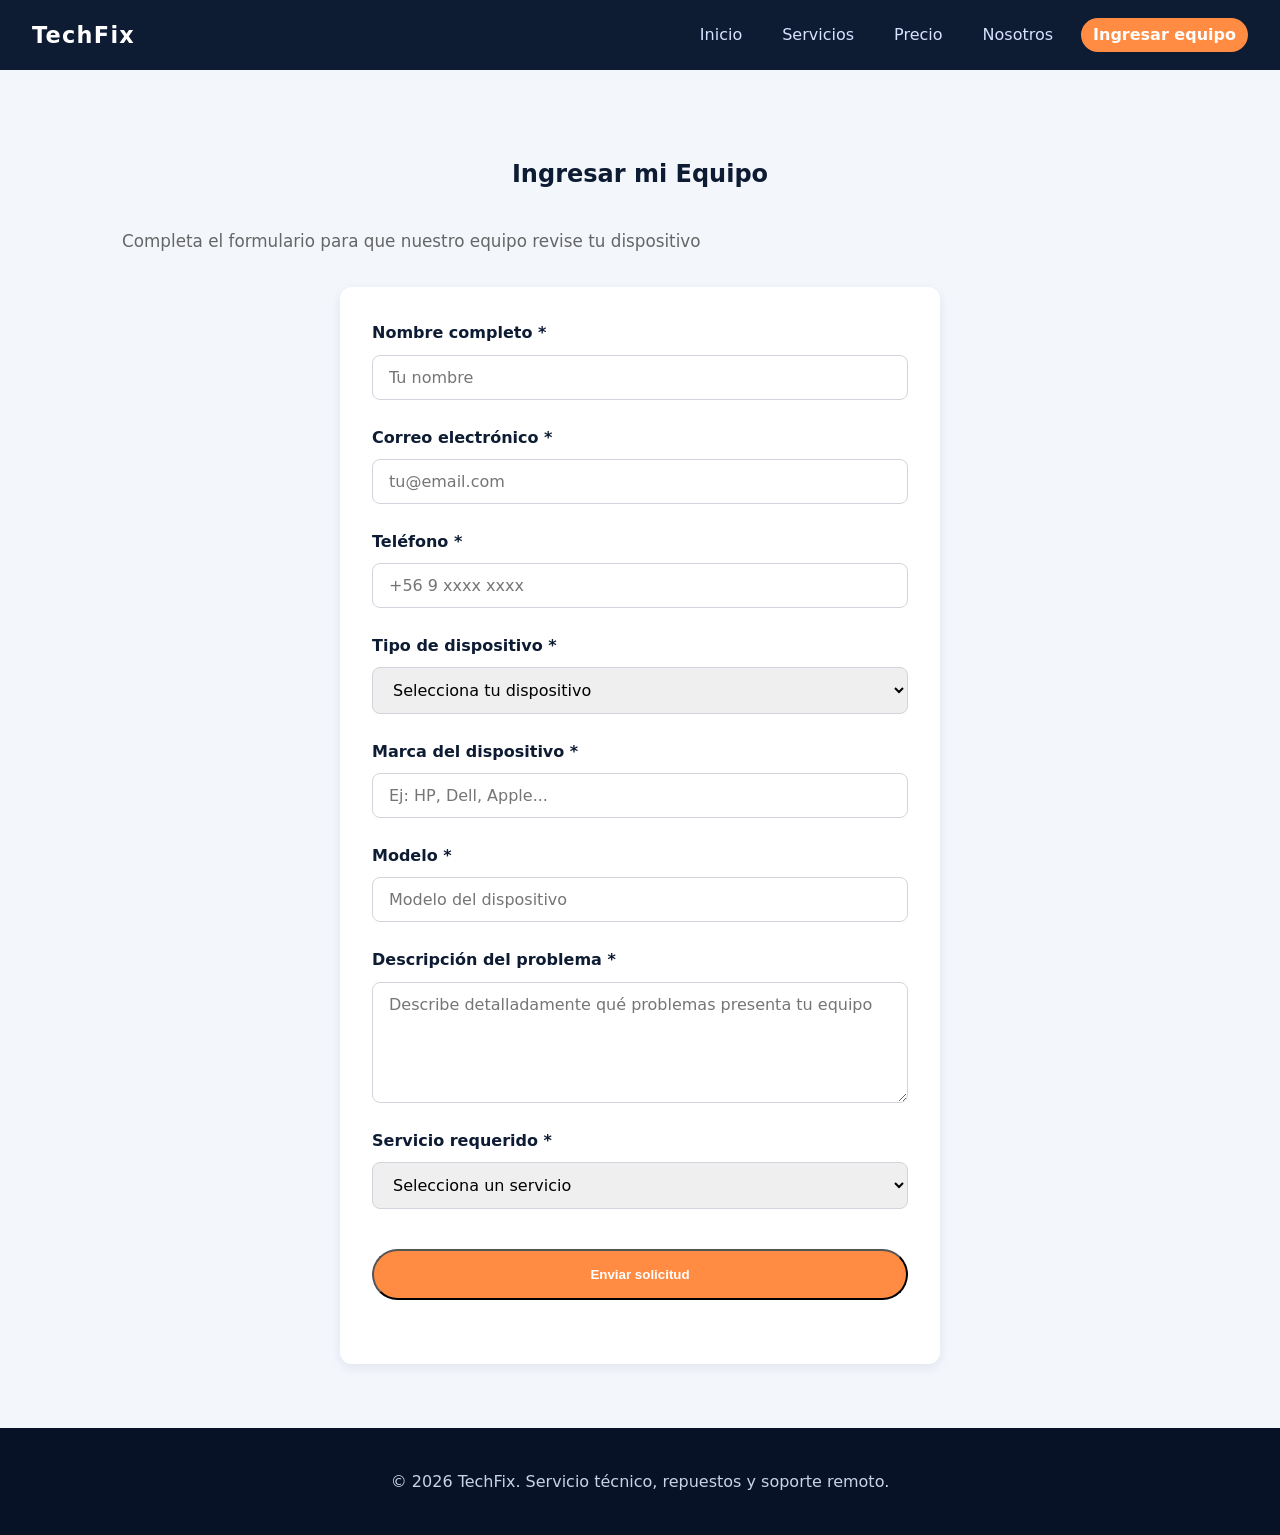
==== ingreso.html @ 47675768 "first commit" ====
<!DOCTYPE html>
<html lang="es">
<head>
  <meta charset="UTF-8">
  <meta name="viewport" content="width=device-width, initial-scale=1.0">
  <title>Ingresar Equipo - TechFix</title>
  <link rel="stylesheet" href="style.css">
</head>
<body>
  <header class="site-header">
    <div class="logo">TechFix</div>
    <nav class="main-nav">
      <ul>
        <li><a href="index.html#inicio">Inicio</a></li>
        <li><a href="index.html#servicios">Servicios</a></li>
        <li><a href="index.html#precio">Precio</a></li>
        <li><a href="index.html#nosotros">Nosotros</a></li>
        <li><a href="#ingresar-equipo" class="cta">Ingresar equipo</a></li>
      </ul>
    </nav>
  </header>

  <main>
    <section id="ingresar-equipo" class="section ingresar-page">
      <h1>Ingresar mi Equipo</h1>
      <p class="section-description">Completa el formulario para que nuestro equipo revise tu dispositivo</p>
      
      <form class="contact-form">
        <div class="form-group">
          <label for="nombre">Nombre completo *</label>
          <input type="text" id="nombre" name="nombre" required placeholder="Tu nombre">
        </div>

        <div class="form-group">
          <label for="email">Correo electrónico *</label>
          <input type="email" id="email" name="email" required placeholder="tu@email.com">
        </div>

        <div class="form-group">
          <label for="telefono">Teléfono *</label>
          <input type="tel" id="telefono" name="telefono" required placeholder="+56 9 xxxx xxxx">
        </div>

        <div class="form-group">
          <label for="dispositivo">Tipo de dispositivo *</label>
          <select id="dispositivo" name="dispositivo" required>
            <option value="">Selecciona tu dispositivo</option>
            <option value="notebook">Notebook</option>
            <option value="computador">Computador de Escritorio</option>
            <option value="tablet">Tablet</option>
            <option value="smartphone">Smartphone</option>
            <option value="impresora">Impresora</option>
            <option value="otro">Otro</option>
          </select>
        </div>

        <div class="form-group">
          <label for="marca">Marca del dispositivo *</label>
          <input type="text" id="marca" name="marca" required placeholder="Ej: HP, Dell, Apple...">
        </div>

        <div class="form-group">
          <label for="modelo">Modelo *</label>
          <input type="text" id="modelo" name="modelo" required placeholder="Modelo del dispositivo">
        </div>

        <div class="form-group">
          <label for="descripcion">Descripción del problema *</label>
          <textarea id="descripcion" name="descripcion" required placeholder="Describe detalladamente qué problemas presenta tu equipo" rows="5"></textarea>
        </div>

        <div class="form-group">
          <label for="servicio">Servicio requerido *</label>
          <select id="servicio" name="servicio" required>
            <option value="">Selecciona un servicio</option>
            <option value="diagnostico">Diagnóstico técnico</option>
            <option value="reparacion">Reparación</option>
            <option value="mantenimiento">Mantenimiento preventivo</option>
            <option value="actualizacion">Actualización de hardware</option>
            <option value="so">Instalación de SO</option>
            <option value="soporte-remoto">Soporte remoto</option>
          </select>
        </div>

        <button type="submit" class="button primary-btn">Enviar solicitud</button>
      </form>
    </section>
  </main>

  <footer class="site-footer">
    <p>&copy; 2026 TechFix. Servicio técnico, repuestos y soporte remoto.</p>
  </footer>

  <style>
    .ingresar-page h1 {
      text-align: center;
      color: #0d1b33;
      margin-bottom: 2rem;
    }

    .contact-form {
      max-width: 600px;
      margin: 0 auto;
      background: #ffffff;
      padding: 2rem;
      border-radius: 12px;
      box-shadow: 0 4px 12px rgba(22, 43, 86, 0.08);
    }

    .form-group {
      margin-bottom: 1.5rem;
      display: flex;
      flex-direction: column;
    }

    .form-group label {
      margin-bottom: 0.5rem;
      font-weight: 600;
      color: #0d1b33;
    }

    .form-group input,
    .form-group select,
    .form-group textarea {
      padding: 0.75rem 1rem;
      border: 1px solid #d1d5db;
      border-radius: 8px;
      font-family: inherit;
      font-size: 1rem;
      transition: border-color 0.3s ease;
    }

    .form-group input:focus,
    .form-group select:focus,
    .form-group textarea:focus {
      outline: none;
      border-color: #ff8c42;
      box-shadow: 0 0 0 3px rgba(255, 140, 66, 0.1);
    }

    .form-group textarea {
      resize: vertical;
    }

    .contact-form .primary-btn {
      width: 100%;
      margin-top: 1rem;
    }
  </style>
</body>
</html>
---- style.css ----
﻿* {
  box-sizing: border-box;
}

body {
  margin: 0;
  font-family: Inter, system-ui, -apple-system, BlinkMacSystemFont, "Segoe UI", sans-serif;
  background: #f3f6fb;
  color: #111827;
  line-height: 1.7;
}

a {
  color: inherit;
  text-decoration: none;
}

.site-header {
  display: flex;
  justify-content: space-between;
  align-items: center;
  padding: 1rem 2rem;
  background: #0d1b33;
  color: #ffffff;
  position: sticky;
  top: 0;
  z-index: 1000;
}

.logo {
  font-size: 1.4rem;
  font-weight: 700;
  letter-spacing: 0.08rem;
}

.main-nav ul {
  display: flex;
  flex-wrap: wrap;
  gap: 1rem;
  margin: 0;
  padding: 0;
  list-style: none;
}

.main-nav a {
  color: #d8e1ff;
  padding: 0.45rem 0.75rem;
  border-radius: 999px;
  transition: background 0.2s ease, color 0.2s ease;
}

.main-nav a:hover,
.main-nav a:focus {
  background: rgba(221, 229, 255, 0.13);
  color: #ffffff;
}

.main-nav .cta {
  background: #ff8c42;
  color: #ffffff;
  font-weight: 600;
}

.hero {
  position: relative;
  min-height: 72vh;
  display: flex;
  flex-direction: column;
  align-items: center;
  justify-content: center;
  padding: 4rem 2rem;
  text-align: center;
  background: linear-gradient(135deg, #0d1b33 0%, #13294d 48%, #1f3f7a 100%);
  background-attachment: fixed;
  color: #ffffff;
  overflow: hidden;
}

.hero-overlay {
  position: absolute;
  top: 0;
  left: 0;
  right: 0;
  bottom: 0;
  background: rgba(0, 0, 0, 0.3);
  z-index: 1;
}

.hero-content {
  max-width: 720px;
  z-index: 2;
  position: relative;
}

.hero h1 {
  font-size: clamp(2.5rem, 5vw, 4rem);
  margin: 0 0 1rem;
  font-weight: 700;
}

.hero-slogan {
  font-size: 1.5rem;
  font-weight: 600;
  margin: 0 0 1rem;
  color: #ff8c42;
}

.hero-description {
  margin: 0 auto 2rem;
  max-width: 640px;
  color: #d8e1ff;
  font-size: 1.05rem;
}

.primary-btn {
  display: inline-block;
  background: #ff8c42;
  color: #ffffff;
  padding: 1rem 2rem;
  border-radius: 999px;
  font-weight: 600;
  transition: all 0.3s ease;
  margin-bottom: 2rem;
}

.primary-btn:hover {
  background: #ff9e5a;
  transform: translateY(-2px);
  box-shadow: 0 8px 16px rgba(255, 140, 66, 0.3);
}

.trust-indicators {
  display: flex;
  justify-content: center;
  gap: 2.5rem;
  flex-wrap: wrap;
  z-index: 2;
  position: relative;
  margin-top: 2rem;
}

.indicator {
  display: flex;
  flex-direction: column;
  align-items: center;
  gap: 0.5rem;
}

.indicator-icon {
  font-size: 2.5rem;
  background: rgba(255, 140, 66, 0.2);
  width: 60px;
  height: 60px;
  display: flex;
  align-items: center;
  justify-content: center;
  border-radius: 50%;
  border: 2px solid #ff8c42;
}

.indicator p {
  margin: 0;
  font-weight: 500;
  color: #ffffff;
  font-size: 0.95rem;
}

.button {
  display: inline-block;
  background: #ff8c42;
  color: #ffffff;
  padding: 1rem 1.8rem;
  border-radius: 999px;
  font-weight: 600;
  transition: background 0.25s ease;
}

.button:hover {
  background: #ff9e5a;
}

.section {
  padding: 4rem 2rem;
  max-width: 1100px;
  margin: 0 auto;
}

.section h2 {
  margin-bottom: 1rem;
  font-size: 2rem;
  color: #0d1b33;
}

.section-description {
  color: #666;
  margin-bottom: 2rem;
  font-size: 1.05rem;
}

.service-card {
  transition: transform 0.3s ease, box-shadow 0.3s ease;
}

.service-card:hover {
  transform: translateY(-8px);
  box-shadow: 0 25px 50px rgba(22, 43, 86, 0.1);
}

.card-icon {
  font-size: 3rem;
  margin-bottom: 1rem;
}

.card-time {
  display: block;
  margin-top: 1rem;
  padding-top: 1rem;
  border-top: 1px solid #e5e7eb;
  font-weight: 600;
  color: #ff8c42;
  font-size: 0.9rem;
}

.cards {
  display: grid;
  grid-template-columns: repeat(auto-fit, minmax(220px, 1fr));
  gap: 1.25rem;
}

.card {
  background: #ffffff;
  border-radius: 18px;
  padding: 1.6rem;
  box-shadow: 0 18px 45px rgba(22, 43, 86, 0.06);
}

.card h3 {
  margin-top: 0;
  color: #0e2b5b;
}

.precios p,
.nosotros p,
.ingresar p {
  max-width: 720px;
}

.brands-grid {
  display: grid;
  grid-template-columns: repeat(auto-fit, minmax(120px, 1fr));
  gap: 1.5rem;
  margin-bottom: 2rem;
}

.brand-item {
  display: flex;
  flex-direction: column;
  align-items: center;
  justify-content: center;
  background: #ffffff;
  padding: 2rem 1rem;
  border-radius: 12px;
  box-shadow: 0 4px 12px rgba(22, 43, 86, 0.08);
  transition: all 0.3s ease;
  cursor: pointer;
}

.brand-item:hover {
  box-shadow: 0 8px 24px rgba(22, 43, 86, 0.15);
  transform: translateY(-4px);
  background: linear-gradient(135deg, #f3f6fb 0%, #e8f0fb 100%);
}

.brand-icon {
  font-size: 2.5rem;
  margin-bottom: 0.8rem;
}

.brand-item p {
  margin: 0;
  font-weight: 600;
  color: #0d1b33;
  font-size: 1rem;
}

.table-wrapper {
  overflow-x: auto;
}

.price-table {
  width: 100%;
  border-collapse: collapse;
  background: #ffffff;
  border-radius: 8px;
  overflow: hidden;
  box-shadow: 0 4px 12px rgba(22, 43, 86, 0.08);
}

.price-table thead {
  background: #0d1b33;
  color: #ffffff;
}

.price-table th {
  padding: 1.2rem;
  text-align: left;
  font-weight: 600;
  letter-spacing: 0.5px;
}

.price-table td {
  padding: 1rem 1.2rem;
  border-bottom: 1px solid #e5e7eb;
}

.price-table tbody tr:nth-child(even) {
  background: #f9fafb;
}

.price-table tbody tr:last-child td {
  border-bottom: none;
}

.price-table tbody tr:hover {
  background: #f3f6fb;
}

.secondary {
  background: #1f3f7a;
}

.site-footer {
  padding: 1.5rem 2rem;
  text-align: center;
  background: #081227;
  color: #c8d2e8;
}

@media (max-width: 760px) {
  .site-header {
    flex-direction: column;
    align-items: stretch;
    gap: 0.75rem;
  }

  .hero {
    padding: 3rem 1.2rem;
    min-height: 60vh;
  }

  .trust-indicators {
    gap: 1.5rem;
  }

  .indicator-icon {
    width: 50px;
    height: 50px;
    font-size: 1.8rem;
  }

  .cards {
    grid-template-columns: 1fr;
  }

  .brands-grid {
    grid-template-columns: repeat(2, 1fr);
  }

  .price-table th,
  .price-table td {
    padding: 0.75rem;
    font-size: 0.9rem;
  }
}
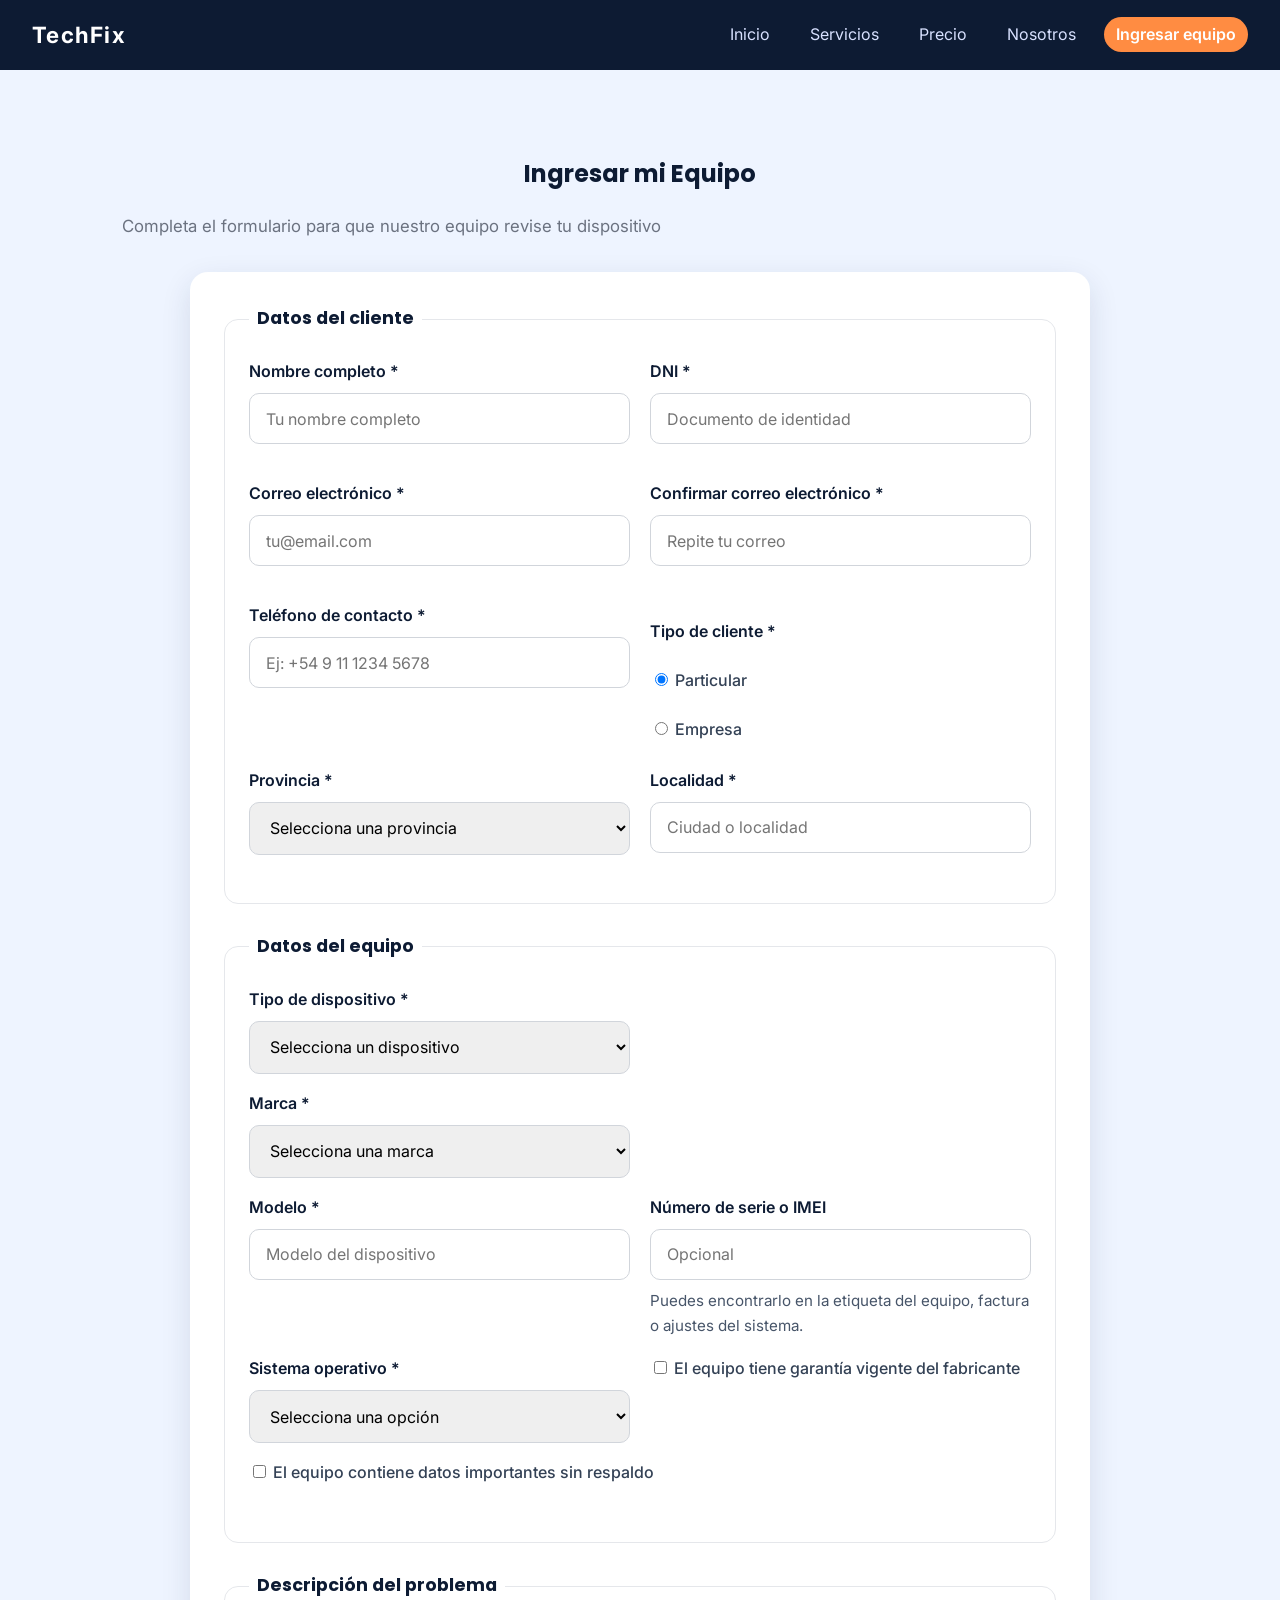
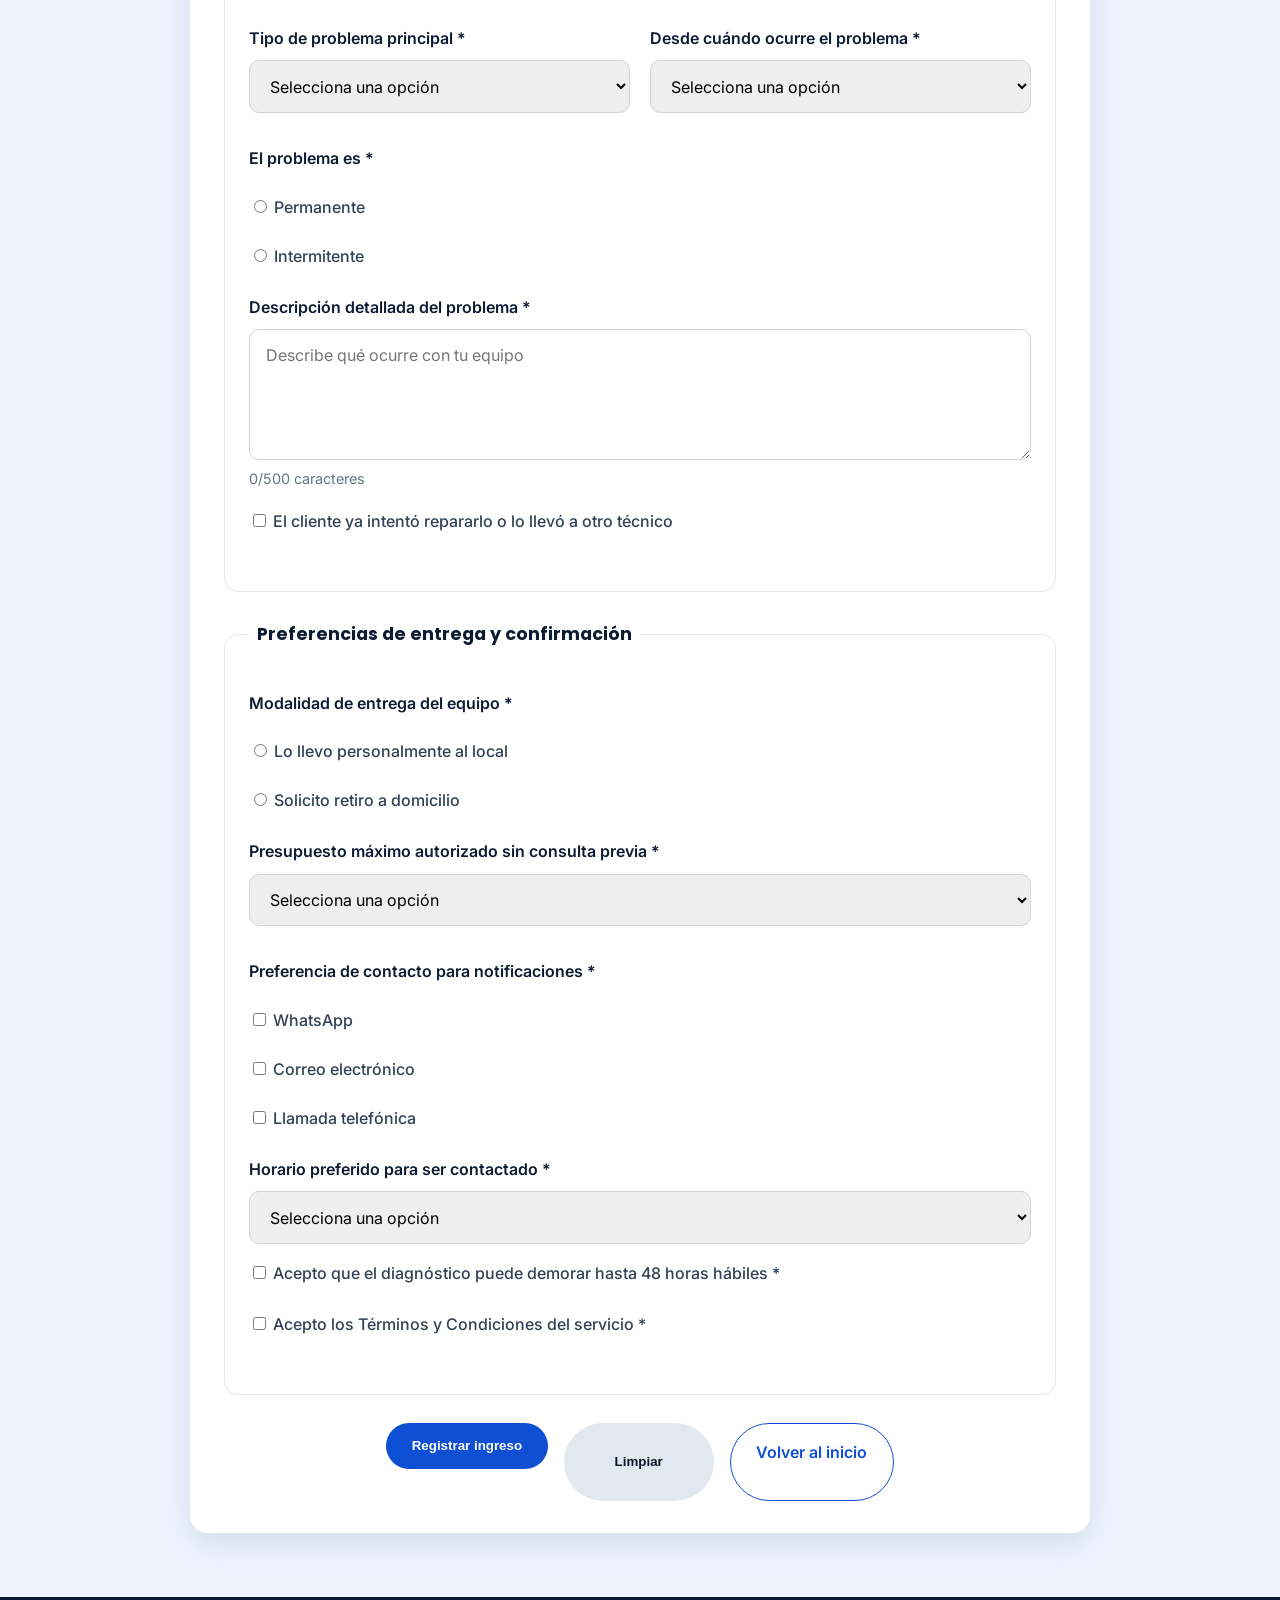
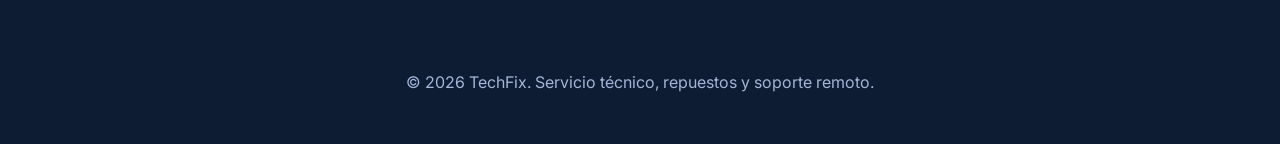
==== commit 5f53681f: "ETAPA2_COMMIT1: Corrección de formulario de Ingreso de Equipo." ====
--- a/ingreso.html
+++ b/ingreso.html
@@ -25,64 +25,289 @@
       <h1>Ingresar mi Equipo</h1>
       <p class="section-description">Completa el formulario para que nuestro equipo revise tu dispositivo</p>
       
-      <form class="contact-form">
-        <div class="form-group">
-          <label for="nombre">Nombre completo *</label>
-          <input type="text" id="nombre" name="nombre" required placeholder="Tu nombre">
+      <form class="contact-form" id="ingresoForm" novalidate>
+        <fieldset>
+          <legend>Datos del cliente</legend>
+
+          <div class="form-grid">
+            <div class="form-group">
+              <label for="nombre">Nombre completo *</label>
+              <input type="text" id="nombre" name="nombre" required placeholder="Tu nombre completo">
+            </div>
+
+            <div class="form-group">
+              <label for="dni">DNI *</label>
+              <input type="text" id="dni" name="dni" required placeholder="Documento de identidad">
+            </div>
+
+            <div class="form-group">
+              <label for="email">Correo electrónico *</label>
+              <input type="email" id="email" name="email" required placeholder="tu@email.com">
+            </div>
+
+            <div class="form-group">
+              <label for="confirm_email">Confirmar correo electrónico *</label>
+              <input type="email" id="confirm_email" name="confirm_email" required placeholder="Repite tu correo">
+            </div>
+
+            <div class="form-group">
+              <label for="telefono">Teléfono de contacto *</label>
+              <input type="tel" id="telefono" name="telefono" required placeholder="Ej: +54 9 11 1234 5678">
+            </div>
+
+            <div class="form-group form-radio-group">
+              <p>Tipo de cliente *</p>
+              <label><input type="radio" name="cliente_tipo" value="particular" checked> Particular</label>
+              <label><input type="radio" name="cliente_tipo" value="empresa"> Empresa</label>
+            </div>
+          </div>
+
+          <div class="conditional-field hidden" id="empresaFields">
+            <div class="form-grid">
+              <div class="form-group">
+                <label for="empresa_nombre">Nombre de la empresa *</label>
+                <input type="text" id="empresa_nombre" name="empresa_nombre" placeholder="Nombre de la empresa">
+              </div>
+              <div class="form-group">
+                <label for="empresa_cuit">CUIT *</label>
+                <input type="text" id="empresa_cuit" name="empresa_cuit" placeholder="XX-XXXXXXXX-X">
+              </div>
+            </div>
+          </div>
+
+          <div class="form-grid">
+            <div class="form-group">
+              <label for="provincia">Provincia *</label>
+              <select id="provincia" name="provincia" required>
+                <option value="">Selecciona una provincia</option>
+                <option>Buenos Aires</option>
+                <option>Catamarca</option>
+                <option>Chaco</option>
+                <option>Chubut</option>
+                <option>Córdoba</option>
+                <option>Corrientes</option>
+                <option>Entre Ríos</option>
+                <option>Formosa</option>
+                <option>Jujuy</option>
+                <option>La Pampa</option>
+                <option>Mendoza</option>
+                <option>Neuquén</option>
+              </select>
+            </div>
+            <div class="form-group">
+              <label for="localidad">Localidad *</label>
+              <input type="text" id="localidad" name="localidad" required placeholder="Ciudad o localidad">
+            </div>
+          </div>
+        </fieldset>
+
+        <fieldset>
+          <legend>Datos del equipo</legend>
+
+          <div class="form-grid">
+            <div class="form-group">
+              <label for="tipo_equipo">Tipo de dispositivo *</label>
+              <select id="tipo_equipo" name="tipo_equipo" required>
+                <option value="">Selecciona un dispositivo</option>
+                <option value="notebook">Notebook</option>
+                <option value="pc">Computador de escritorio</option>
+                <option value="impresora">Impresora</option>
+                <option value="tablet">Tablet</option>
+                <option value="movil">Teléfono móvil</option>
+                <option value="otro">Otro</option>
+              </select>
+            </div>
+
+            <div class="form-group conditional-field hidden" id="otroEquipoField">
+              <label for="otro_equipo">Especificar otro dispositivo *</label>
+              <input type="text" id="otro_equipo" name="otro_equipo" placeholder="Describe el dispositivo">
+            </div>
+          </div>
+
+          <div class="form-grid">
+            <div class="form-group">
+              <label for="marca_equipo">Marca *</label>
+              <select id="marca_equipo" name="marca_equipo" required>
+                <option value="">Selecciona una marca</option>
+                <option>HP</option>
+                <option>Dell</option>
+                <option>Lenovo</option>
+                <option>Apple</option>
+                <option>Samsung</option>
+                <option>Asus</option>
+                <option>Acer</option>
+                <option>Canon</option>
+                <option>Epson</option>
+                <option>Otra</option>
+              </select>
+            </div>
+
+            <div class="form-group conditional-field hidden" id="otraMarcaField">
+              <label for="otra_marca">Especificar marca *</label>
+              <input type="text" id="otra_marca" name="otra_marca" placeholder="Nombre de la marca">
+            </div>
+          </div>
+
+          <div class="form-grid">
+            <div class="form-group">
+              <label for="modelo">Modelo *</label>
+              <input type="text" id="modelo" name="modelo" required placeholder="Modelo del dispositivo">
+            </div>
+            <div class="form-group">
+              <label for="serie">Número de serie o IMEI</label>
+              <input type="text" id="serie" name="serie" placeholder="Opcional">
+              <small class="help-text">Puedes encontrarlo en la etiqueta del equipo, factura o ajustes del sistema.</small>
+            </div>
+          </div>
+
+          <div class="form-grid">
+            <div class="form-group">
+              <label for="so">Sistema operativo *</label>
+              <select id="so" name="so" required>
+                <option value="">Selecciona una opción</option>
+                <option>Windows 10</option>
+                <option>Windows 11</option>
+                <option>macOS</option>
+                <option>Linux</option>
+                <option>Android</option>
+                <option>iOS</option>
+                <option>No aplica / No sabe</option>
+              </select>
+            </div>
+            <div class="form-group form-checkbox-group">
+              <label><input type="checkbox" id="garantia" name="garantia"> El equipo tiene garantía vigente del fabricante</label>
+            </div>
+          </div>
+
+          <div class="conditional-field hidden" id="garantiaField">
+            <div class="form-group">
+              <label for="garantia_detalle">Número de orden de compra o fecha de compra *</label>
+              <input type="text" id="garantia_detalle" name="garantia_detalle" placeholder="Ej: Orden 12345 o 15/03/2024">
+            </div>
+          </div>
+
+          <div class="form-group form-checkbox-group">
+            <label><input type="checkbox" id="datos_importantes" name="datos_importantes"> El equipo contiene datos importantes sin respaldo</label>
+            <p class="help-text warning">TechFix no se responsabiliza por pérdida de datos. Es recomendable hacer respaldo antes de entregar el equipo.</p>
+          </div>
+        </fieldset>
+
+        <fieldset>
+          <legend>Descripción del problema</legend>
+
+          <div class="form-grid">
+            <div class="form-group">
+              <label for="problema_tipo">Tipo de problema principal *</label>
+              <select id="problema_tipo" name="problema_tipo" required>
+                <option value="">Selecciona una opción</option>
+                <option>No enciende</option>
+                <option>Pantalla dañada</option>
+                <option>Lentitud o rendimiento</option>
+                <option>Virus o malware</option>
+                <option>Problema de red o conectividad</option>
+                <option>Daño por líquido</option>
+                <option>Sonido</option>
+                <option>Otro</option>
+              </select>
+            </div>
+            <div class="form-group">
+              <label for="problema_tiempo">Desde cuándo ocurre el problema *</label>
+              <select id="problema_tiempo" name="problema_tiempo" required>
+                <option value="">Selecciona una opción</option>
+                <option>Hoy</option>
+                <option>Hace algunos días</option>
+                <option>Hace semanas</option>
+                <option>Hace meses</option>
+              </select>
+            </div>
+          </div>
+
+          <div class="form-group form-radio-group">
+            <p>El problema es *</p>
+            <label><input type="radio" name="problema_frecuencia" value="permanente" required> Permanente</label>
+            <label><input type="radio" name="problema_frecuencia" value="intermitente" required> Intermitente</label>
+          </div>
+
+          <div class="form-group">
+            <label for="problema_detalle">Descripción detallada del problema *</label>
+            <textarea id="problema_detalle" name="problema_detalle" rows="5" minlength="20" maxlength="500" required placeholder="Describe qué ocurre con tu equipo"></textarea>
+            <div class="counter"><span id="problema_count">0</span>/500 caracteres</div>
+          </div>
+
+          <div class="form-group form-checkbox-group">
+            <label><input type="checkbox" id="ya_intento" name="ya_intento"> El cliente ya intentó repararlo o lo llevó a otro técnico</label>
+          </div>
+
+          <div class="conditional-field hidden" id="intentoField">
+            <div class="form-group">
+              <label for="intento_detalle">Describe qué se hizo anteriormente</label>
+              <textarea id="intento_detalle" name="intento_detalle" rows="4" maxlength="300" placeholder="Describe los intentos de reparación anteriores"></textarea>
+              <div class="counter"><span id="intento_count">0</span>/300 caracteres</div>
+            </div>
+          </div>
+        </fieldset>
+
+        <fieldset>
+          <legend>Preferencias de entrega y confirmación</legend>
+
+          <div class="form-group form-radio-group">
+            <p>Modalidad de entrega del equipo *</p>
+            <label><input type="radio" name="entrega_modalidad" value="local" required> Lo llevo personalmente al local</label>
+            <label><input type="radio" name="entrega_modalidad" value="domicilio" required> Solicito retiro a domicilio</label>
+          </div>
+
+          <div class="conditional-field hidden" id="direccionField">
+            <div class="form-group">
+              <label for="direccion">Dirección completa *</label>
+              <input type="text" id="direccion" name="direccion" placeholder="Calle, número, piso, departamento">
+            </div>
+          </div>
+
+          <div class="form-group">
+            <label for="presupuesto">Presupuesto máximo autorizado sin consulta previa *</label>
+            <select id="presupuesto" name="presupuesto" required>
+              <option value="">Selecciona una opción</option>
+              <option>Hasta $5.000</option>
+              <option>Hasta $15.000</option>
+              <option>Hasta $30.000</option>
+              <option>Sin límite</option>
+              <option>Necesito consultar antes de aprobar cualquier gasto</option>
+            </select>
+          </div>
+
+          <div class="form-group form-checkbox-group contact-preference-group">
+            <p>Preferencia de contacto para notificaciones *</p>
+            <label><input type="checkbox" name="preferencia_contacto" value="whatsapp"> WhatsApp</label>
+            <label><input type="checkbox" name="preferencia_contacto" value="correo"> Correo electrónico</label>
+            <label><input type="checkbox" name="preferencia_contacto" value="llamada"> Llamada telefónica</label>
+            <p class="help-text warning" id="preferenciaWarning">Selecciona al menos una forma de contacto.</p>
+          </div>
+
+          <div class="form-group">
+            <label for="horario_contacto">Horario preferido para ser contactado *</label>
+            <select id="horario_contacto" name="horario_contacto" required>
+              <option value="">Selecciona una opción</option>
+              <option>mañana 9 a 12</option>
+              <option>tarde 12 a 17</option>
+              <option>tarde-noche 17 a 20</option>
+              <option>indistinto</option>
+            </select>
+          </div>
+
+          <div class="form-group form-checkbox-group">
+            <label><input type="checkbox" id="acepta_diagnostico" name="acepta_diagnostico" required> Acepto que el diagnóstico puede demorar hasta 48 horas hábiles *</label>
+          </div>
+
+          <div class="form-group form-checkbox-group">
+            <label><input type="checkbox" id="acepta_terminos" name="acepta_terminos" required> Acepto los <a href="#" target="_blank">Términos y Condiciones</a> del servicio *</label>
+          </div>
+        </fieldset>
+
+        <div class="form-actions">
+          <button type="submit" class="button primary-btn">Registrar ingreso</button>
+          <button type="reset" class="button secondary-btn">Limpiar</button>
+          <a href="index.html" class="button link-btn">Volver al inicio</a>
         </div>
-
-        <div class="form-group">
-          <label for="email">Correo electrónico *</label>
-          <input type="email" id="email" name="email" required placeholder="tu@email.com">
-        </div>
-
-        <div class="form-group">
-          <label for="telefono">Teléfono *</label>
-          <input type="tel" id="telefono" name="telefono" required placeholder="+56 9 xxxx xxxx">
-        </div>
-
-        <div class="form-group">
-          <label for="dispositivo">Tipo de dispositivo *</label>
-          <select id="dispositivo" name="dispositivo" required>
-            <option value="">Selecciona tu dispositivo</option>
-            <option value="notebook">Notebook</option>
-            <option value="computador">Computador de Escritorio</option>
-            <option value="tablet">Tablet</option>
-            <option value="smartphone">Smartphone</option>
-            <option value="impresora">Impresora</option>
-            <option value="otro">Otro</option>
-          </select>
-        </div>
-
-        <div class="form-group">
-          <label for="marca">Marca del dispositivo *</label>
-          <input type="text" id="marca" name="marca" required placeholder="Ej: HP, Dell, Apple...">
-        </div>
-
-        <div class="form-group">
-          <label for="modelo">Modelo *</label>
-          <input type="text" id="modelo" name="modelo" required placeholder="Modelo del dispositivo">
-        </div>
-
-        <div class="form-group">
-          <label for="descripcion">Descripción del problema *</label>
-          <textarea id="descripcion" name="descripcion" required placeholder="Describe detalladamente qué problemas presenta tu equipo" rows="5"></textarea>
-        </div>
-
-        <div class="form-group">
-          <label for="servicio">Servicio requerido *</label>
-          <select id="servicio" name="servicio" required>
-            <option value="">Selecciona un servicio</option>
-            <option value="diagnostico">Diagnóstico técnico</option>
-            <option value="reparacion">Reparación</option>
-            <option value="mantenimiento">Mantenimiento preventivo</option>
-            <option value="actualizacion">Actualización de hardware</option>
-            <option value="so">Instalación de SO</option>
-            <option value="soporte-remoto">Soporte remoto</option>
-          </select>
-        </div>
-
-        <button type="submit" class="button primary-btn">Enviar solicitud</button>
       </form>
     </section>
   </main>
@@ -95,25 +320,48 @@
     .ingresar-page h1 {
       text-align: center;
       color: #0d1b33;
-      margin-bottom: 2rem;
+      margin-bottom: 1rem;
+      font-family: 'Poppins', sans-serif;
     }
 
     .contact-form {
-      max-width: 600px;
+      max-width: 900px;
       margin: 0 auto;
       background: #ffffff;
       padding: 2rem;
-      border-radius: 12px;
-      box-shadow: 0 4px 12px rgba(22, 43, 86, 0.08);
+      border-radius: 18px;
+      box-shadow: 0 10px 30px rgba(22, 43, 86, 0.12);
+    }
+
+    .contact-form fieldset {
+      border: 1px solid #e5e7eb;
+      border-radius: 14px;
+      padding: 1.5rem 1.5rem 2rem;
+      margin-bottom: 1.75rem;
+    }
+
+    .contact-form legend {
+      font-family: 'Poppins', sans-serif;
+      font-size: 1.1rem;
+      font-weight: 700;
+      color: #0d1b33;
+      padding: 0 0.5rem;
+    }
+
+    .form-grid {
+      display: grid;
+      grid-template-columns: repeat(2, minmax(220px, 1fr));
+      gap: 1.25rem;
     }
 
     .form-group {
-      margin-bottom: 1.5rem;
       display: flex;
       flex-direction: column;
-    }
-
-    .form-group label {
+      margin-bottom: 1rem;
+    }
+
+    .form-group label,
+    .form-group p {
       margin-bottom: 0.5rem;
       font-weight: 600;
       color: #0d1b33;
@@ -122,12 +370,12 @@
     .form-group input,
     .form-group select,
     .form-group textarea {
-      padding: 0.75rem 1rem;
+      padding: 0.9rem 1rem;
       border: 1px solid #d1d5db;
-      border-radius: 8px;
+      border-radius: 10px;
       font-family: inherit;
       font-size: 1rem;
-      transition: border-color 0.3s ease;
+      transition: border-color 0.25s ease, box-shadow 0.25s ease;
     }
 
     .form-group input:focus,
@@ -135,17 +383,220 @@
     .form-group textarea:focus {
       outline: none;
       border-color: #ff8c42;
-      box-shadow: 0 0 0 3px rgba(255, 140, 66, 0.1);
+      box-shadow: 0 0 0 3px rgba(255, 140, 66, 0.12);
     }
 
     .form-group textarea {
       resize: vertical;
-    }
-
-    .contact-form .primary-btn {
-      width: 100%;
-      margin-top: 1rem;
+      min-height: 120px;
+    }
+
+    .form-radio-group,
+    .form-checkbox-group {
+      display: grid;
+      gap: 0.85rem;
+      margin-bottom: 1rem;
+    }
+
+    .form-radio-group label,
+    .form-checkbox-group label {
+      font-weight: 500;
+      color: #334155;
+    }
+
+    .conditional-field.hidden {
+      display: none;
+    }
+
+    .help-text {
+      margin-top: 0.5rem;
+      color: #475569;
+      font-size: 0.95rem;
+    }
+
+    .help-text.warning {
+      color: #b45309;
+      display: none;
+    }
+
+    #preferenciaWarning {
+      display: none;
+    }
+
+    .counter {
+      margin-top: 0.45rem;
+      font-size: 0.9rem;
+      color: #64748b;
+    }
+
+    .form-actions {
+      display: flex;
+      flex-wrap: wrap;
+      gap: 1rem;
+      justify-content: center;
+      margin-top: 1.5rem;
+    }
+
+    .button.primary-btn,
+    .button.secondary-btn,
+    .button.link-btn {
+      padding: 0.95rem 1.6rem;
+      border-radius: 999px;
+      font-weight: 600;
+      border: none;
+      cursor: pointer;
+      text-align: center;
+      min-width: 150px;
+    }
+
+    .button.primary-btn {
+      background: #0f4fd4;
+      color: #ffffff;
+    }
+
+    .button.primary-btn:hover {
+      background: #0b3fb8;
+    }
+
+    .button.secondary-btn {
+      background: #e2e8f0;
+      color: #0f172a;
+    }
+
+    .button.secondary-btn:hover {
+      background: #cbd5e1;
+    }
+
+    .button.link-btn {
+      background: transparent;
+      color: #0f4fd4;
+      border: 1px solid #0f4fd4;
+    }
+
+    .button.link-btn:hover {
+      background: rgba(15, 79, 212, 0.08);
+    }
+
+    @media (max-width: 860px) {
+      .form-grid {
+        grid-template-columns: 1fr;
+      }
+    }
+
+    @media (max-width: 620px) {
+      .contact-form {
+        padding: 1.5rem;
+      }
+
+      .form-actions {
+        flex-direction: column;
+      }
     }
   </style>
+
+  <script>
+    document.addEventListener('DOMContentLoaded', function () {
+      const clienteRadios = document.querySelectorAll('input[name="cliente_tipo"]');
+      const empresaFields = document.getElementById('empresaFields');
+      const tipoEquipo = document.getElementById('tipo_equipo');
+      const otroEquipoField = document.getElementById('otroEquipoField');
+      const marcaEquipo = document.getElementById('marca_equipo');
+      const otraMarcaField = document.getElementById('otraMarcaField');
+      const garantia = document.getElementById('garantia');
+      const garantiaField = document.getElementById('garantiaField');
+      const yaIntento = document.getElementById('ya_intento');
+      const intentoField = document.getElementById('intentoField');
+      const entregaRadios = document.querySelectorAll('input[name="entrega_modalidad"]');
+      const direccionField = document.getElementById('direccionField');
+      const problemaDetalle = document.getElementById('problema_detalle');
+      const problemaCount = document.getElementById('problema_count');
+      const intentoDetalle = document.getElementById('intento_detalle');
+      const intentoCount = document.getElementById('intento_count');
+      const form = document.getElementById('ingresoForm');
+      const contactoChecks = document.querySelectorAll('input[name="preferencia_contacto"]');
+      const preferenciaWarning = document.getElementById('preferenciaWarning');
+
+      function toggleEmpresaFields() {
+        const esEmpresa = document.querySelector('input[name="cliente_tipo"]:checked').value === 'empresa';
+        empresaFields.classList.toggle('hidden', !esEmpresa);
+        empresaFields.querySelectorAll('input').forEach(input => {
+          input.required = esEmpresa;
+        });
+      }
+
+      function toggleOtroEquipo() {
+        const mostrar = tipoEquipo.value === 'otro';
+        otroEquipoField.classList.toggle('hidden', !mostrar);
+        document.getElementById('otro_equipo').required = mostrar;
+      }
+
+      function toggleOtraMarca() {
+        const mostrar = marcaEquipo.value === 'Otra';
+        otraMarcaField.classList.toggle('hidden', !mostrar);
+        document.getElementById('otra_marca').required = mostrar;
+      }
+
+      function toggleGarantiaField() {
+        garantiaField.classList.toggle('hidden', !garantia.checked);
+        document.getElementById('garantia_detalle').required = garantia.checked;
+      }
+
+      function toggleIntentoField() {
+        intentoField.classList.toggle('hidden', !yaIntento.checked);
+        document.getElementById('intento_detalle').required = false;
+      }
+
+      function toggleDireccionField() {
+        const domicilio = document.querySelector('input[name="entrega_modalidad"]:checked')?.value === 'domicilio';
+        direccionField.classList.toggle('hidden', !domicilio);
+        document.getElementById('direccion').required = domicilio;
+      }
+
+      function updateCounter(textarea, counter) {
+        counter.textContent = textarea.value.length;
+      }
+
+      clienteRadios.forEach(radio => radio.addEventListener('change', toggleEmpresaFields));
+      tipoEquipo.addEventListener('change', toggleOtroEquipo);
+      marcaEquipo.addEventListener('change', toggleOtraMarca);
+      garantia.addEventListener('change', toggleGarantiaField);
+      yaIntento.addEventListener('change', toggleIntentoField);
+      entregaRadios.forEach(radio => radio.addEventListener('change', toggleDireccionField));
+      problemaDetalle.addEventListener('input', () => updateCounter(problemaDetalle, problemaCount));
+      intentoDetalle.addEventListener('input', () => updateCounter(intentoDetalle, intentoCount));
+
+      updateCounter(problemaDetalle, problemaCount);
+      updateCounter(intentoDetalle, intentoCount);
+      toggleEmpresaFields();
+      toggleOtroEquipo();
+      toggleOtraMarca();
+      toggleGarantiaField();
+      toggleIntentoField();
+      toggleDireccionField();
+
+      form.addEventListener('submit', function (event) {
+        const email = document.getElementById('email');
+        const confirmEmail = document.getElementById('confirm_email');
+        const contactoSeleccionado = Array.from(contactoChecks).some(input => input.checked);
+
+        if (email.value !== confirmEmail.value) {
+          confirmEmail.setCustomValidity('Los correos electrónicos no coinciden.');
+        } else {
+          confirmEmail.setCustomValidity('');
+        }
+
+        if (!contactoSeleccionado) {
+          preferenciaWarning.style.display = 'block';
+        } else {
+          preferenciaWarning.style.display = 'none';
+        }
+
+        if (!form.checkValidity() || !contactoSeleccionado) {
+          event.preventDefault();
+          form.reportValidity();
+        }
+      });
+    });
+  </script>
 </body>
 </html>
--- a/style.css
+++ b/style.css
@@ -1,12 +1,28 @@
-﻿* {
+﻿@import url('https://fonts.googleapis.com/css2?family=Inter:wght@400;500;600;700&family=Poppins:wght@500;600;700&display=swap');
+
+:root {
+  --color-primary: #0d1b33;
+  --color-secondary: #0f4fd4;
+  --color-accent: #ff8c42;
+  --color-surface: #ffffff;
+  --color-surface-alt: #f8fbff;
+  --color-text: #111827;
+  --color-text-muted: #6b7280;
+  --color-border: #d1d5db;
+  --color-bg: #eef4ff;
+  --font-heading: 'Poppins', sans-serif;
+  --font-body: 'Inter', system-ui, -apple-system, BlinkMacSystemFont, 'Segoe UI', sans-serif;
+}
+
+* {
   box-sizing: border-box;
 }
 
 body {
   margin: 0;
-  font-family: Inter, system-ui, -apple-system, BlinkMacSystemFont, "Segoe UI", sans-serif;
-  background: #f3f6fb;
-  color: #111827;
+  font-family: var(--font-body);
+  background: var(--color-bg);
+  color: var(--color-text);
   line-height: 1.7;
 }
 
@@ -20,7 +36,7 @@
   justify-content: space-between;
   align-items: center;
   padding: 1rem 2rem;
-  background: #0d1b33;
+  background: var(--color-primary);
   color: #ffffff;
   position: sticky;
   top: 0;
@@ -56,7 +72,7 @@
 }
 
 .main-nav .cta {
-  background: #ff8c42;
+  background: var(--color-accent);
   color: #ffffff;
   font-weight: 600;
 }
@@ -70,8 +86,9 @@
   justify-content: center;
   padding: 4rem 2rem;
   text-align: center;
-  background: linear-gradient(135deg, #0d1b33 0%, #13294d 48%, #1f3f7a 100%);
-  background-attachment: fixed;
+  background-image: linear-gradient(135deg, rgba(13, 27, 51, 0.78), rgba(19, 41, 77, 0.78)), url('https://images.unsplash.com/photo-1518770660439-4636190af475?auto=format&fit=crop&w=1400&q=80');
+  background-size: cover;
+  background-position: center;
   color: #ffffff;
   overflow: hidden;
 }
@@ -188,11 +205,12 @@
 .section h2 {
   margin-bottom: 1rem;
   font-size: 2rem;
-  color: #0d1b33;
+  color: var(--color-primary);
+  font-family: var(--font-heading);
 }
 
 .section-description {
-  color: #666;
+  color: var(--color-text-muted);
   margin-bottom: 2rem;
   font-size: 1.05rem;
 }
@@ -228,10 +246,16 @@
 }
 
 .card {
-  background: #ffffff;
+  background: var(--color-surface);
   border-radius: 18px;
   padding: 1.6rem;
   box-shadow: 0 18px 45px rgba(22, 43, 86, 0.06);
+  transition: transform 0.3s ease, box-shadow 0.3s ease;
+}
+
+.card:hover {
+  transform: translateY(-6px);
+  box-shadow: 0 28px 55px rgba(22, 43, 86, 0.14);
 }
 
 .card h3 {
@@ -271,6 +295,132 @@
   background: linear-gradient(135deg, #f3f6fb 0%, #e8f0fb 100%);
 }
 
+.testimonial-grid {
+  display: grid;
+  grid-template-columns: repeat(auto-fit, minmax(260px, 1fr));
+  gap: 1.5rem;
+}
+
+.testimonial-card {
+  background: var(--color-surface);
+  padding: 1.8rem;
+  border-radius: 18px;
+  border: 1px solid rgba(13, 27, 51, 0.08);
+  box-shadow: 0 18px 45px rgba(22, 43, 86, 0.05);
+  transition: transform 0.3s ease, box-shadow 0.3s ease;
+}
+
+.testimonial-card:hover {
+  transform: translateY(-5px);
+  box-shadow: 0 25px 55px rgba(22, 43, 86, 0.12);
+}
+
+.testimonial-meta {
+  display: flex;
+  flex-direction: column;
+  gap: 0.35rem;
+  margin-bottom: 1rem;
+}
+
+.testimonial-meta strong {
+  display: block;
+  font-family: var(--font-heading);
+  color: var(--color-primary);
+}
+
+.testimonial-comment {
+  color: var(--color-text-muted);
+  margin-bottom: 1rem;
+}
+
+.testimonial-rating {
+  display: flex;
+  gap: 0.25rem;
+  color: var(--color-accent);
+}
+
+.footer-grid {
+  display: grid;
+  grid-template-columns: repeat(4, minmax(180px, 1fr));
+  gap: 1.5rem;
+  align-items: flex-start;
+}
+
+.footer-col {
+  color: #ffffff;
+}
+
+.footer-logo {
+  display: flex;
+  align-items: center;
+  gap: 0.75rem;
+  margin-bottom: 1rem;
+}
+
+.footer-logo span {
+  display: inline-flex;
+  align-items: center;
+  justify-content: center;
+  width: 42px;
+  height: 42px;
+  border-radius: 50%;
+  background: rgba(255, 140, 66, 0.2);
+  color: #ffffff;
+  font-weight: 700;
+}
+
+.footer-col h3 {
+  margin-bottom: 1rem;
+  font-size: 1.05rem;
+}
+
+.footer-item,
+.footer-link,
+.social-links a {
+  display: block;
+  color: #d8e1ff;
+  margin-bottom: 0.65rem;
+  text-decoration: none;
+}
+
+.footer-item strong {
+  color: #ffffff;
+}
+
+.social-links {
+  display: flex;
+  gap: 0.75rem;
+  flex-wrap: wrap;
+}
+
+.social-links a {
+  width: 36px;
+  height: 36px;
+  display: inline-flex;
+  align-items: center;
+  justify-content: center;
+  border-radius: 50%;
+  background: rgba(255, 255, 255, 0.12);
+}
+
+.site-footer {
+  padding: 3rem 2rem;
+  background: var(--color-primary);
+  color: #d8e1ff;
+}
+
+.site-footer p {
+  margin: 1.5rem 0 0;
+  color: #a4b5d7;
+  text-align: center;
+}
+
+.section {
+  padding: 4rem 2rem;
+  max-width: 1100px;
+  margin: 0 auto;
+}
+
 .brand-icon {
   font-size: 2.5rem;
   margin-bottom: 0.8rem;
@@ -329,11 +479,10 @@
   background: #1f3f7a;
 }
 
-.site-footer {
-  padding: 1.5rem 2rem;
-  text-align: center;
-  background: #081227;
-  color: #c8d2e8;
+@media (max-width: 980px) {
+  .footer-grid {
+    grid-template-columns: repeat(2, minmax(180px, 1fr));
+  }
 }
 
 @media (max-width: 760px) {
@@ -358,12 +507,17 @@
     font-size: 1.8rem;
   }
 
-  .cards {
+  .cards,
+  .testimonial-grid {
     grid-template-columns: 1fr;
   }
 
   .brands-grid {
     grid-template-columns: repeat(2, 1fr);
+  }
+
+  .footer-grid {
+    grid-template-columns: 1fr;
   }
 
   .price-table th,
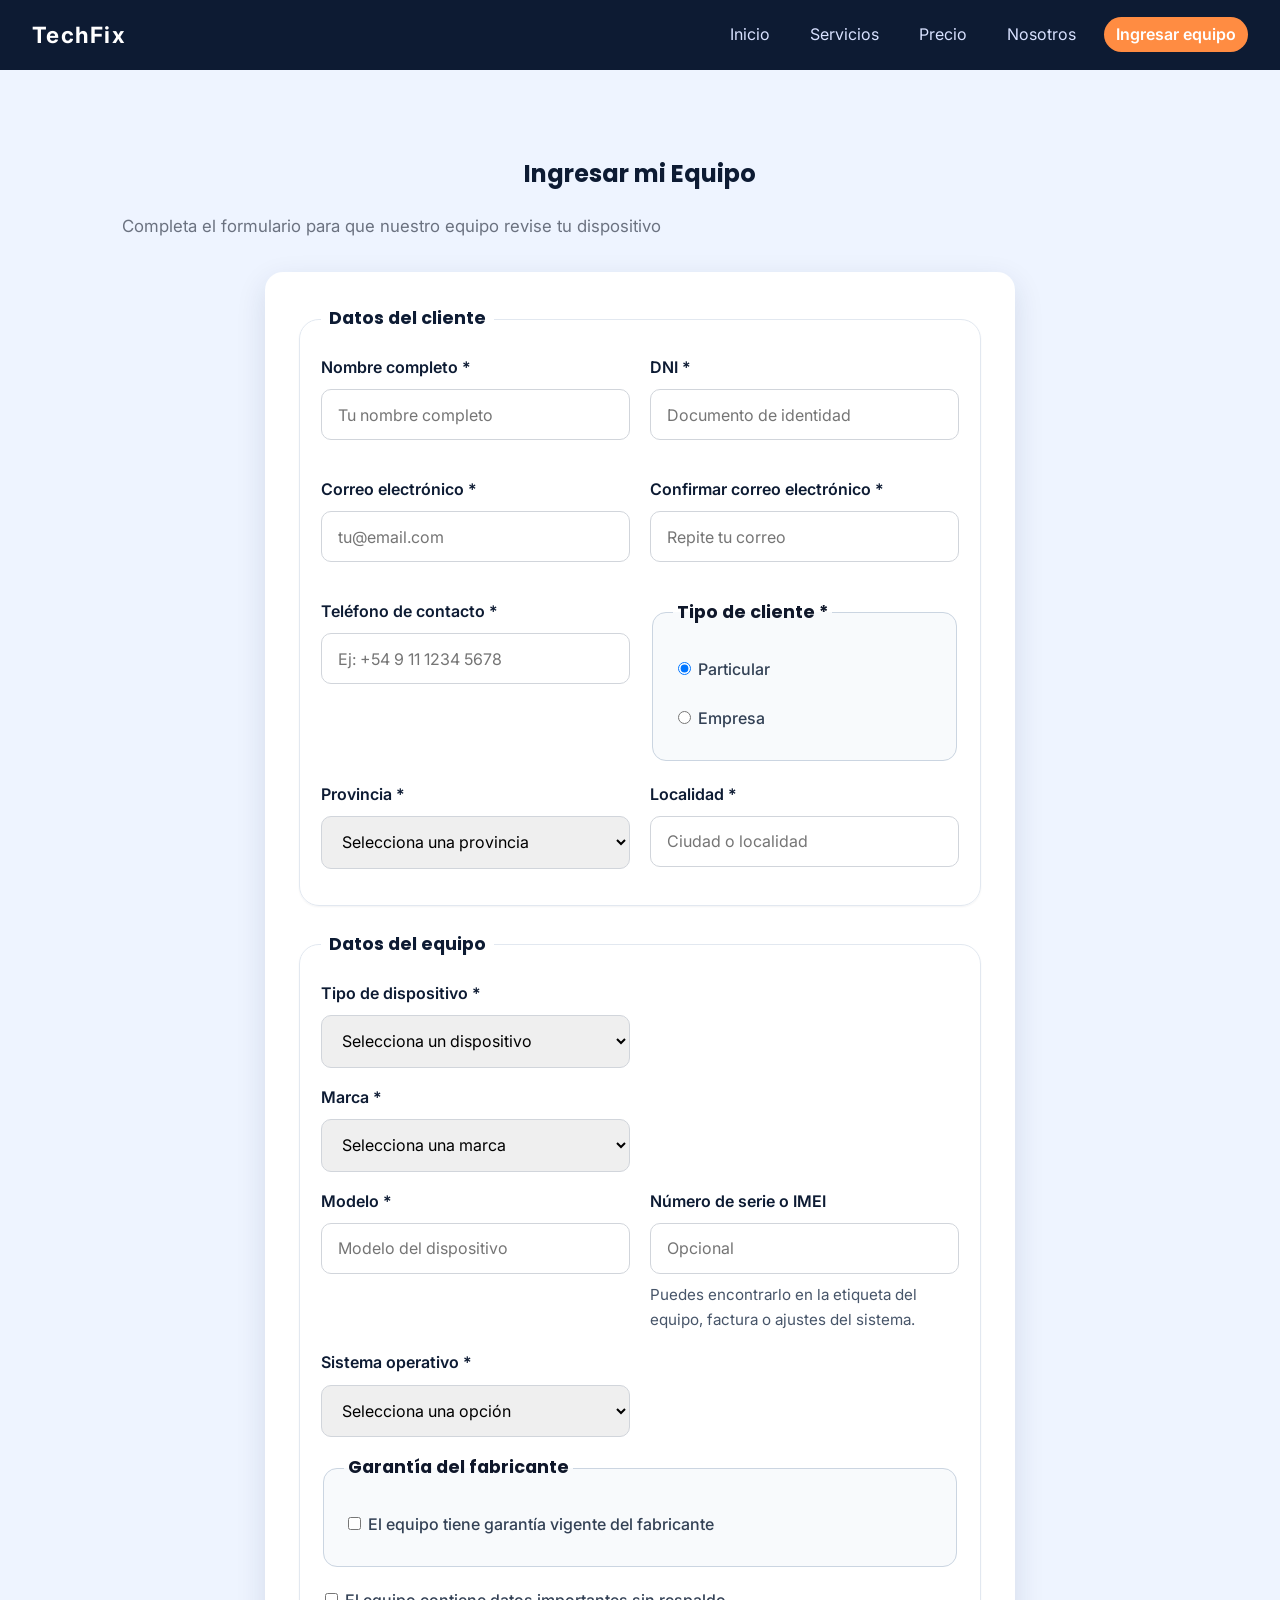
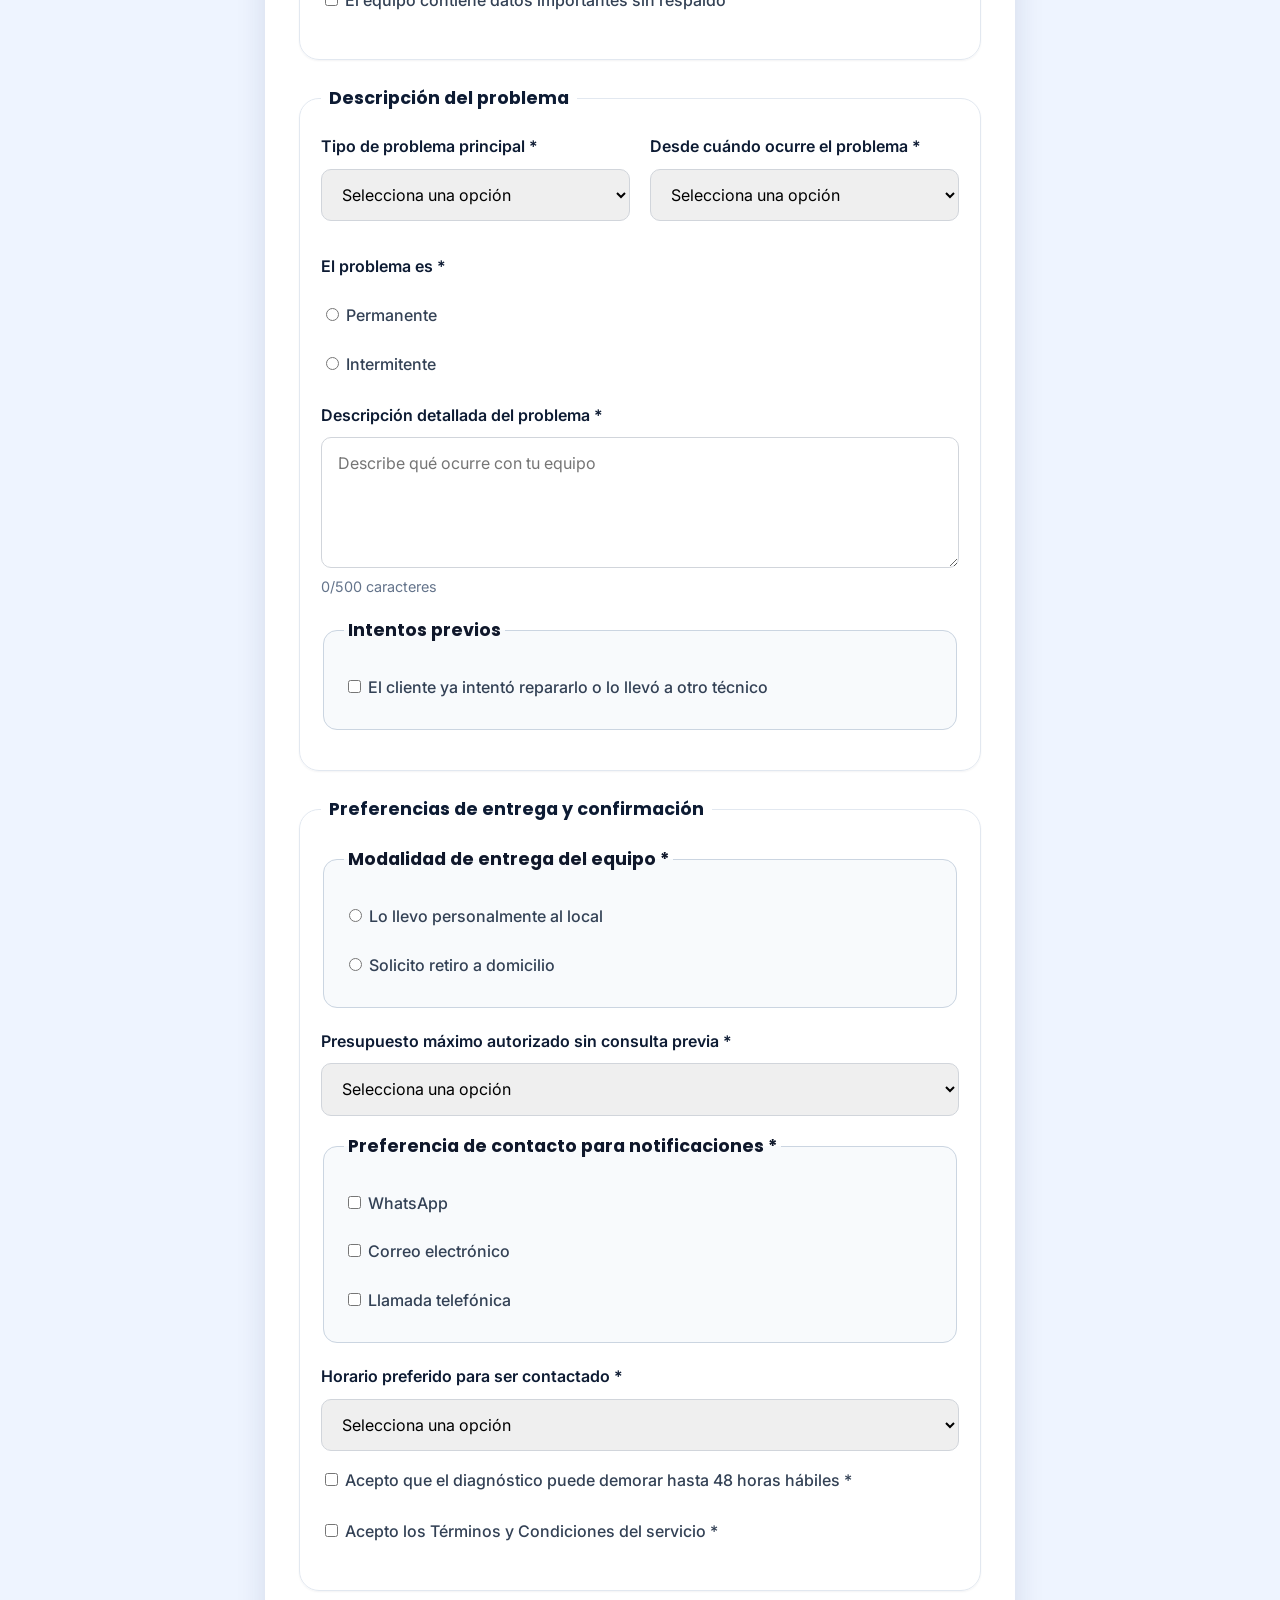
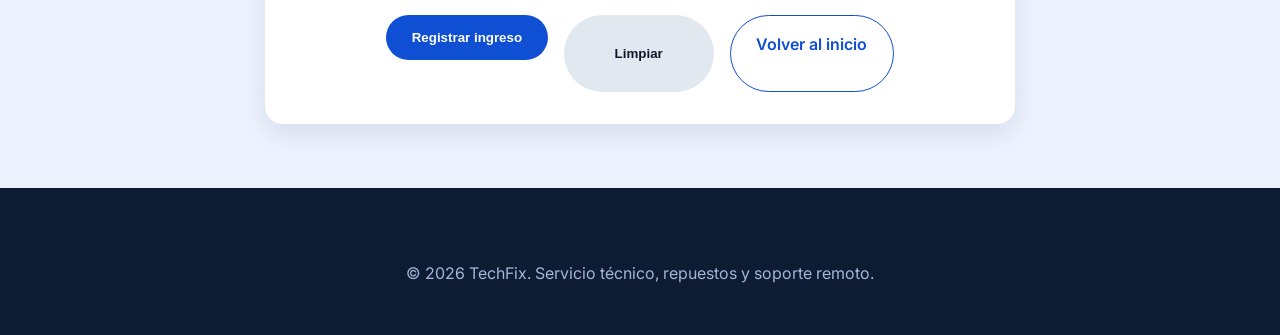
==== commit 55907c81: "ETAPA2_COMMIT2: Aplicación de requisitos de estilo y accesibilidad" ====
--- a/ingreso.html
+++ b/ingreso.html
@@ -26,7 +26,7 @@
       <p class="section-description">Completa el formulario para que nuestro equipo revise tu dispositivo</p>
       
       <form class="contact-form" id="ingresoForm" novalidate>
-        <fieldset>
+        <fieldset class="form-section">
           <legend>Datos del cliente</legend>
 
           <div class="form-grid">
@@ -55,11 +55,11 @@
               <input type="tel" id="telefono" name="telefono" required placeholder="Ej: +54 9 11 1234 5678">
             </div>
 
-            <div class="form-group form-radio-group">
-              <p>Tipo de cliente *</p>
-              <label><input type="radio" name="cliente_tipo" value="particular" checked> Particular</label>
-              <label><input type="radio" name="cliente_tipo" value="empresa"> Empresa</label>
-            </div>
+            <fieldset class="form-group form-radio-group" aria-required="true">
+            <legend>Tipo de cliente *</legend>
+            <label><input type="radio" name="cliente_tipo" value="particular" checked> Particular</label>
+            <label><input type="radio" name="cliente_tipo" value="empresa"> Empresa</label>
+          </fieldset>
           </div>
 
           <div class="conditional-field hidden" id="empresaFields">
@@ -101,7 +101,7 @@
           </div>
         </fieldset>
 
-        <fieldset>
+        <fieldset class="form-section">
           <legend>Datos del equipo</legend>
 
           <div class="form-grid">
@@ -174,10 +174,12 @@
                 <option>No aplica / No sabe</option>
               </select>
             </div>
-            <div class="form-group form-checkbox-group">
-              <label><input type="checkbox" id="garantia" name="garantia"> El equipo tiene garantía vigente del fabricante</label>
-            </div>
-          </div>
+          </div>
+
+          <fieldset class="form-group form-checkbox-group">
+            <legend>Garantía del fabricante</legend>
+            <label><input type="checkbox" id="garantia" name="garantia"> El equipo tiene garantía vigente del fabricante</label>
+          </fieldset>
 
           <div class="conditional-field hidden" id="garantiaField">
             <div class="form-group">
@@ -192,7 +194,7 @@
           </div>
         </fieldset>
 
-        <fieldset>
+        <fieldset class="form-section">
           <legend>Descripción del problema</legend>
 
           <div class="form-grid">
@@ -234,9 +236,10 @@
             <div class="counter"><span id="problema_count">0</span>/500 caracteres</div>
           </div>
 
-          <div class="form-group form-checkbox-group">
+          <fieldset class="form-group form-checkbox-group">
+            <legend>Intentos previos</legend>
             <label><input type="checkbox" id="ya_intento" name="ya_intento"> El cliente ya intentó repararlo o lo llevó a otro técnico</label>
-          </div>
+          </fieldset>
 
           <div class="conditional-field hidden" id="intentoField">
             <div class="form-group">
@@ -247,14 +250,14 @@
           </div>
         </fieldset>
 
-        <fieldset>
+        <fieldset class="form-section">
           <legend>Preferencias de entrega y confirmación</legend>
 
-          <div class="form-group form-radio-group">
-            <p>Modalidad de entrega del equipo *</p>
+          <fieldset class="form-group form-radio-group" aria-required="true">
+            <legend>Modalidad de entrega del equipo *</legend>
             <label><input type="radio" name="entrega_modalidad" value="local" required> Lo llevo personalmente al local</label>
             <label><input type="radio" name="entrega_modalidad" value="domicilio" required> Solicito retiro a domicilio</label>
-          </div>
+          </fieldset>
 
           <div class="conditional-field hidden" id="direccionField">
             <div class="form-group">
@@ -275,13 +278,13 @@
             </select>
           </div>
 
-          <div class="form-group form-checkbox-group contact-preference-group">
-            <p>Preferencia de contacto para notificaciones *</p>
+          <fieldset class="form-group form-checkbox-group contact-preference-group" aria-required="true">
+            <legend>Preferencia de contacto para notificaciones *</legend>
             <label><input type="checkbox" name="preferencia_contacto" value="whatsapp"> WhatsApp</label>
             <label><input type="checkbox" name="preferencia_contacto" value="correo"> Correo electrónico</label>
             <label><input type="checkbox" name="preferencia_contacto" value="llamada"> Llamada telefónica</label>
             <p class="help-text warning" id="preferenciaWarning">Selecciona al menos una forma de contacto.</p>
-          </div>
+          </fieldset>
 
           <div class="form-group">
             <label for="horario_contacto">Horario preferido para ser contactado *</label>
@@ -325,7 +328,7 @@
     }
 
     .contact-form {
-      max-width: 900px;
+      max-width: 750px;
       margin: 0 auto;
       background: #ffffff;
       padding: 2rem;
@@ -389,6 +392,37 @@
     .form-group textarea {
       resize: vertical;
       min-height: 120px;
+    }
+
+    fieldset.form-group {
+      border: 1px solid #cbd5e1;
+      border-radius: 14px;
+      padding: 1rem 1.25rem 1.25rem;
+      margin-bottom: 1.25rem;
+      background: #f8fafc;
+    }
+
+    fieldset.form-group legend {
+      font-weight: 700;
+      color: #0f172a;
+      margin-bottom: 0.75rem;
+      padding: 0 0.25rem;
+    }
+
+    .contact-form .form-section {
+      border: 1px solid #e2e8f0;
+      border-radius: 20px;
+      padding: 1.25rem 1.3rem;
+      margin-bottom: 1.5rem;
+      background-color: #ffffff;
+      box-shadow: 0 1px 2px rgba(15, 23, 42, 0.05);
+    }
+
+    .contact-form .section-heading {
+      font-size: 1.05rem;
+      font-weight: 700;
+      margin-bottom: 1rem;
+      color: #102a43;
     }
 
     .form-radio-group,
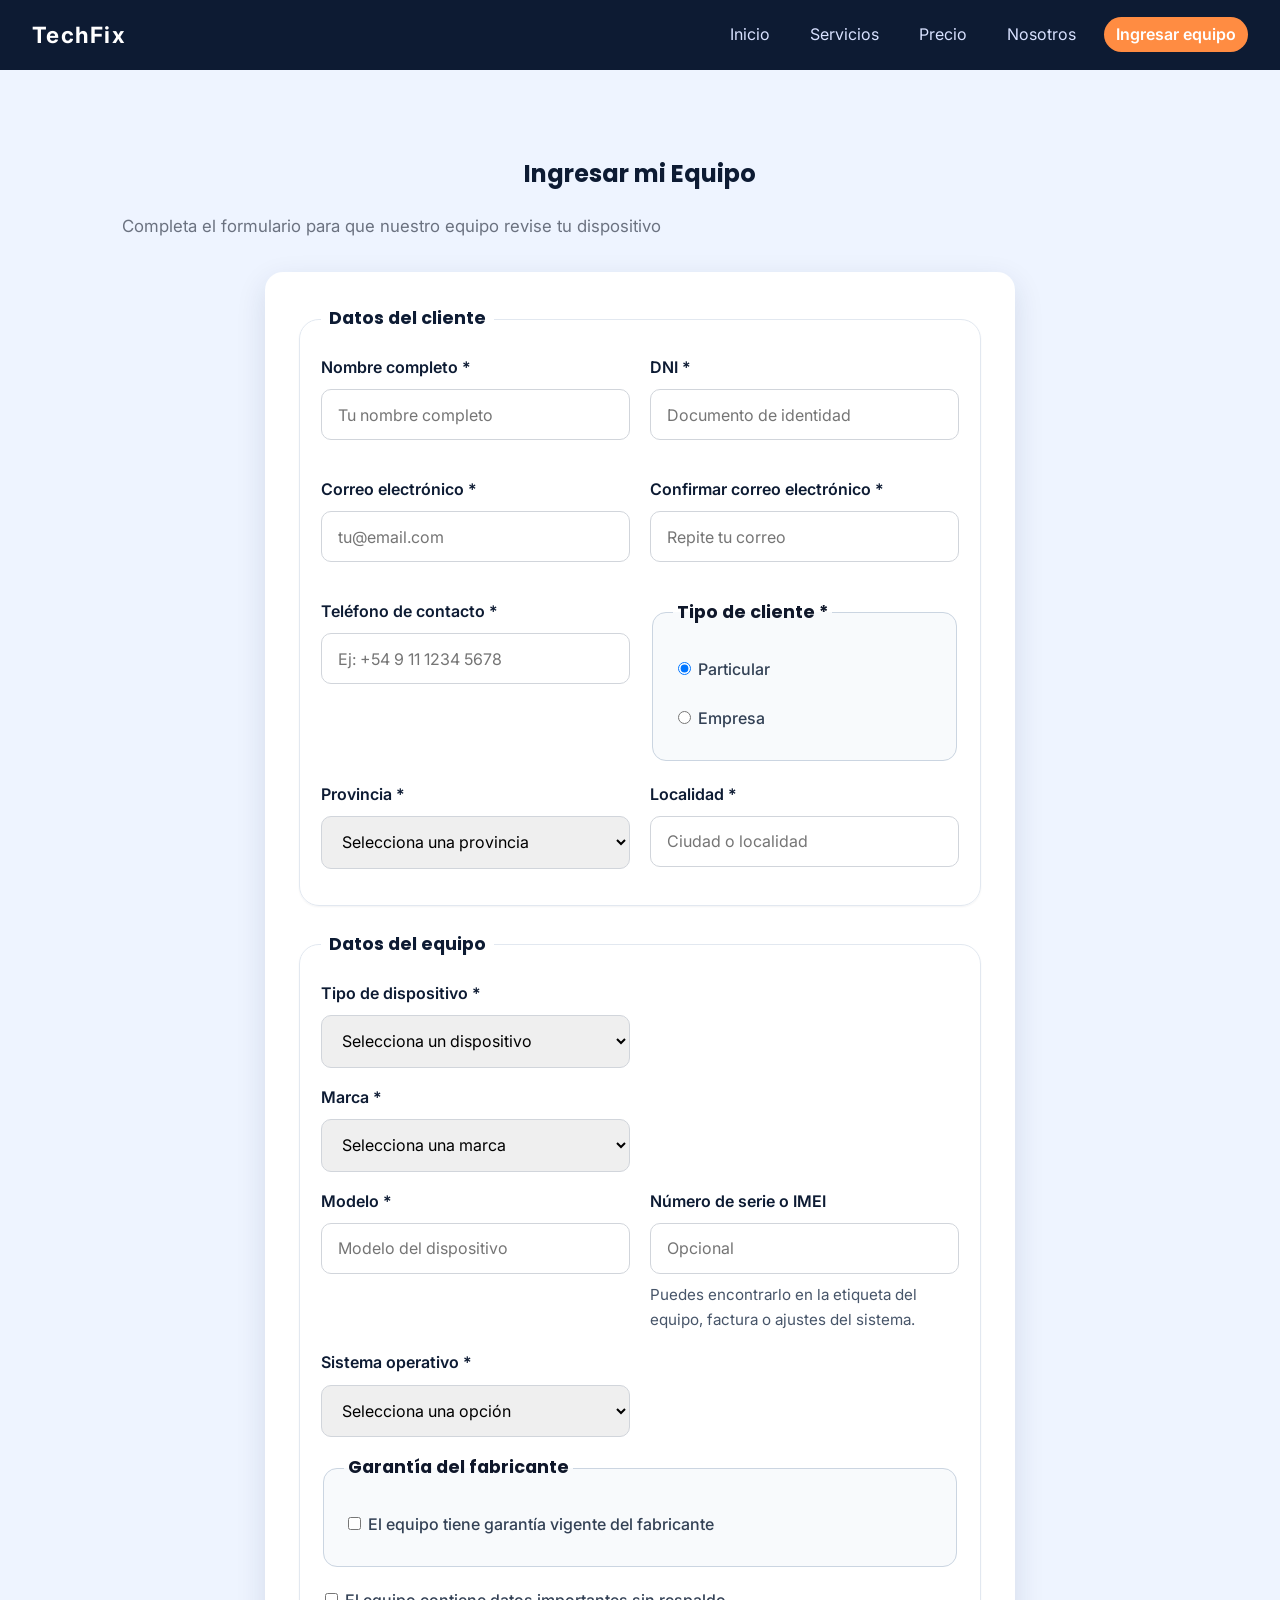
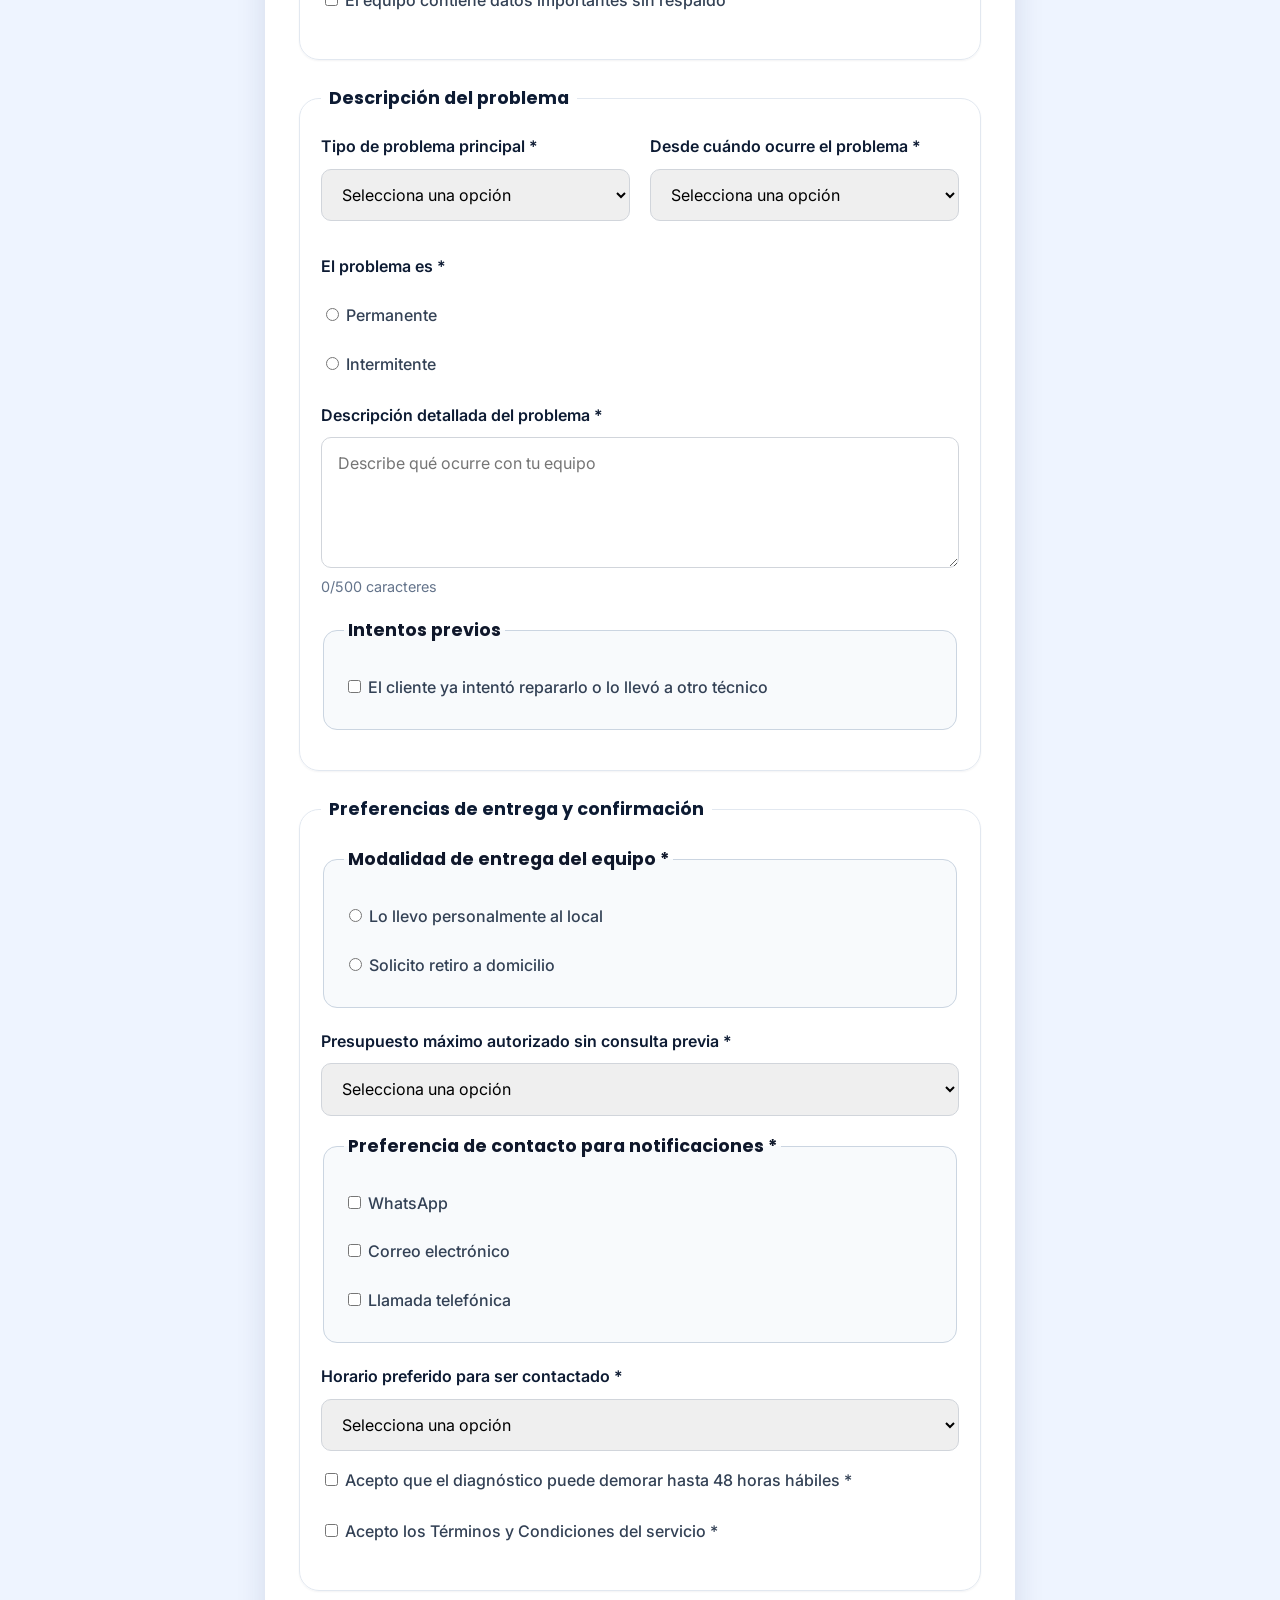
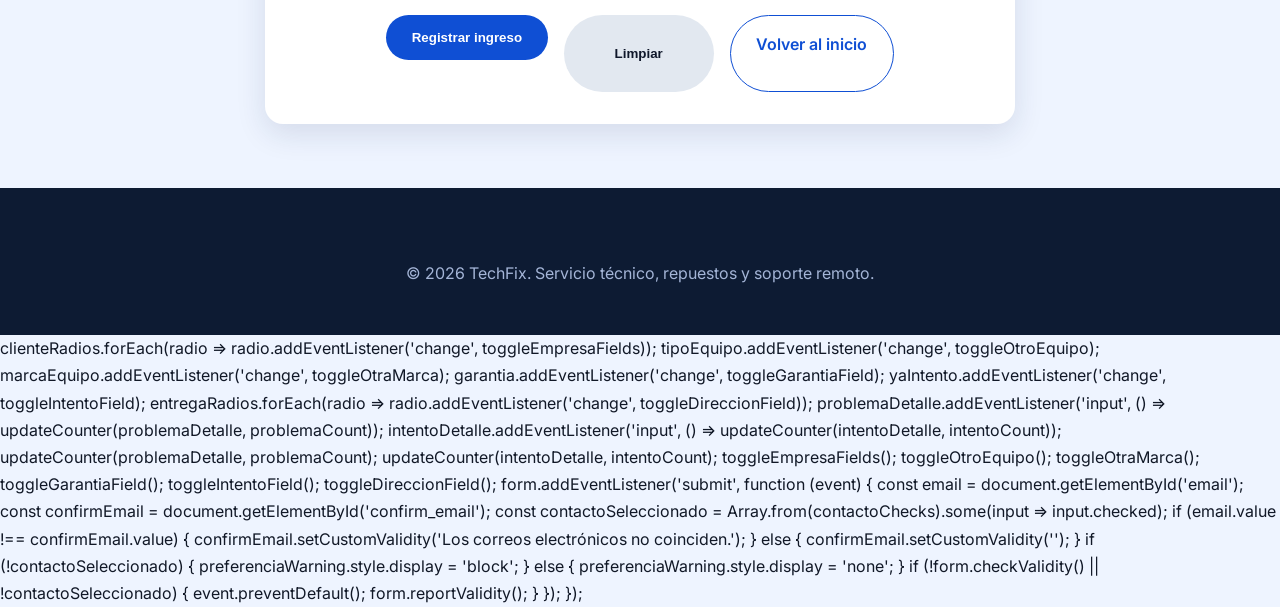
==== commit 907e069c: "ETAPA3_COMMIT1: VALIDACIÓN FORMULARIO CON JS" ====
--- a/ingreso.html
+++ b/ingreso.html
@@ -312,6 +312,16 @@
           <a href="index.html" class="button link-btn">Volver al inicio</a>
         </div>
       </form>
+
+      <div id="confirmationScreen" class="confirmation-screen hidden" role="status" aria-live="polite">
+        <h2>Ingreso registrado</h2>
+        <p>Tu solicitud se recibió correctamente. Conserva este número de orden para seguimiento.</p>
+        <div class="confirmation-number" id="orderNumber">ORD-000000</div>
+        <div class="form-actions">
+          <button type="button" id="newEntryButton" class="button primary-btn">Registrar otro ingreso</button>
+          <a href="index.html" class="button secondary-btn">Volver al inicio</a>
+        </div>
+      </div>
     </section>
   </main>
 
@@ -446,6 +456,69 @@
       margin-top: 0.5rem;
       color: #475569;
       font-size: 0.95rem;
+    }
+
+    .field-error-message {
+      margin-top: 0.35rem;
+      color: #b91c1c;
+      font-size: 0.92rem;
+    }
+
+    .campo-error input,
+    .campo-error select,
+    .campo-error textarea {
+      border-color: #ef4444;
+      box-shadow: 0 0 0 3px rgba(239, 68, 68, 0.12);
+    }
+
+    .campo-ok input,
+    .campo-ok select,
+    .campo-ok textarea {
+      border-color: #22c55e;
+      box-shadow: 0 0 0 3px rgba(34, 197, 94, 0.12);
+    }
+
+    .campo-error legend,
+    .campo-error label {
+      color: #b91c1c;
+    }
+
+    .confirmation-screen {
+      border: 1px solid #cbd5e1;
+      background: #f8fafc;
+      border-radius: 18px;
+      padding: 1.75rem 1.5rem;
+      margin-top: 1.5rem;
+      text-align: center;
+      box-shadow: 0 8px 24px rgba(15, 23, 42, 0.08);
+    }
+
+    .confirmation-screen.hidden {
+      display: none;
+    }
+
+    .confirmation-screen h2 {
+      margin: 0 0 0.75rem;
+      color: #0f172a;
+    }
+
+    .confirmation-screen p {
+      margin: 0 auto 1rem;
+      max-width: 520px;
+      color: #334155;
+    }
+
+    .confirmation-number {
+      display: inline-flex;
+      align-items: center;
+      justify-content: center;
+      margin: 0 auto 1.25rem;
+      padding: 1rem 1.3rem;
+      background: #0f4fd4;
+      color: #ffffff;
+      border-radius: 999px;
+      font-weight: 700;
+      letter-spacing: 0.05em;
     }
 
     .help-text.warning {
@@ -528,67 +601,7 @@
     }
   </style>
 
-  <script>
-    document.addEventListener('DOMContentLoaded', function () {
-      const clienteRadios = document.querySelectorAll('input[name="cliente_tipo"]');
-      const empresaFields = document.getElementById('empresaFields');
-      const tipoEquipo = document.getElementById('tipo_equipo');
-      const otroEquipoField = document.getElementById('otroEquipoField');
-      const marcaEquipo = document.getElementById('marca_equipo');
-      const otraMarcaField = document.getElementById('otraMarcaField');
-      const garantia = document.getElementById('garantia');
-      const garantiaField = document.getElementById('garantiaField');
-      const yaIntento = document.getElementById('ya_intento');
-      const intentoField = document.getElementById('intentoField');
-      const entregaRadios = document.querySelectorAll('input[name="entrega_modalidad"]');
-      const direccionField = document.getElementById('direccionField');
-      const problemaDetalle = document.getElementById('problema_detalle');
-      const problemaCount = document.getElementById('problema_count');
-      const intentoDetalle = document.getElementById('intento_detalle');
-      const intentoCount = document.getElementById('intento_count');
-      const form = document.getElementById('ingresoForm');
-      const contactoChecks = document.querySelectorAll('input[name="preferencia_contacto"]');
-      const preferenciaWarning = document.getElementById('preferenciaWarning');
-
-      function toggleEmpresaFields() {
-        const esEmpresa = document.querySelector('input[name="cliente_tipo"]:checked').value === 'empresa';
-        empresaFields.classList.toggle('hidden', !esEmpresa);
-        empresaFields.querySelectorAll('input').forEach(input => {
-          input.required = esEmpresa;
-        });
-      }
-
-      function toggleOtroEquipo() {
-        const mostrar = tipoEquipo.value === 'otro';
-        otroEquipoField.classList.toggle('hidden', !mostrar);
-        document.getElementById('otro_equipo').required = mostrar;
-      }
-
-      function toggleOtraMarca() {
-        const mostrar = marcaEquipo.value === 'Otra';
-        otraMarcaField.classList.toggle('hidden', !mostrar);
-        document.getElementById('otra_marca').required = mostrar;
-      }
-
-      function toggleGarantiaField() {
-        garantiaField.classList.toggle('hidden', !garantia.checked);
-        document.getElementById('garantia_detalle').required = garantia.checked;
-      }
-
-      function toggleIntentoField() {
-        intentoField.classList.toggle('hidden', !yaIntento.checked);
-        document.getElementById('intento_detalle').required = false;
-      }
-
-      function toggleDireccionField() {
-        const domicilio = document.querySelector('input[name="entrega_modalidad"]:checked')?.value === 'domicilio';
-        direccionField.classList.toggle('hidden', !domicilio);
-        document.getElementById('direccion').required = domicilio;
-      }
-
-      function updateCounter(textarea, counter) {
-        counter.textContent = textarea.value.length;
-      }
+  <script src="validaciones.js" defer></script>
 
       clienteRadios.forEach(radio => radio.addEventListener('change', toggleEmpresaFields));
       tipoEquipo.addEventListener('change', toggleOtroEquipo);
